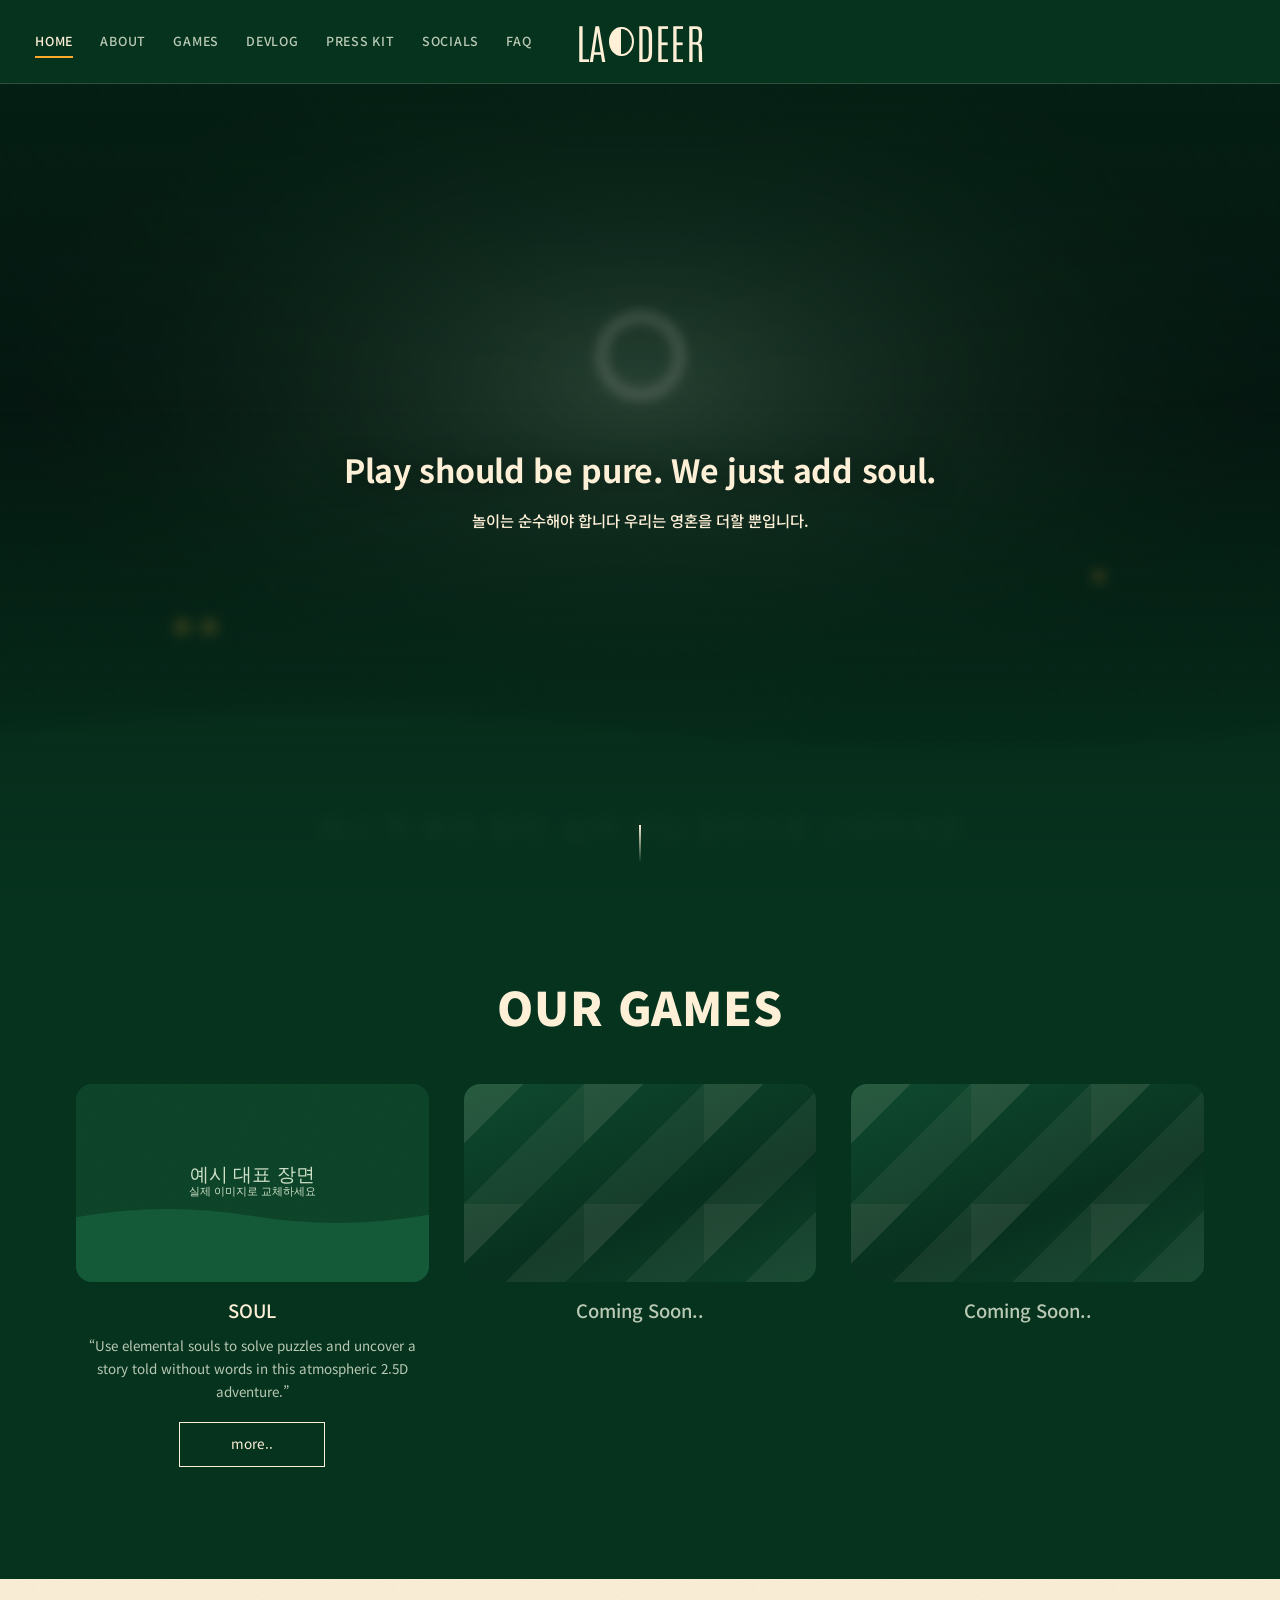
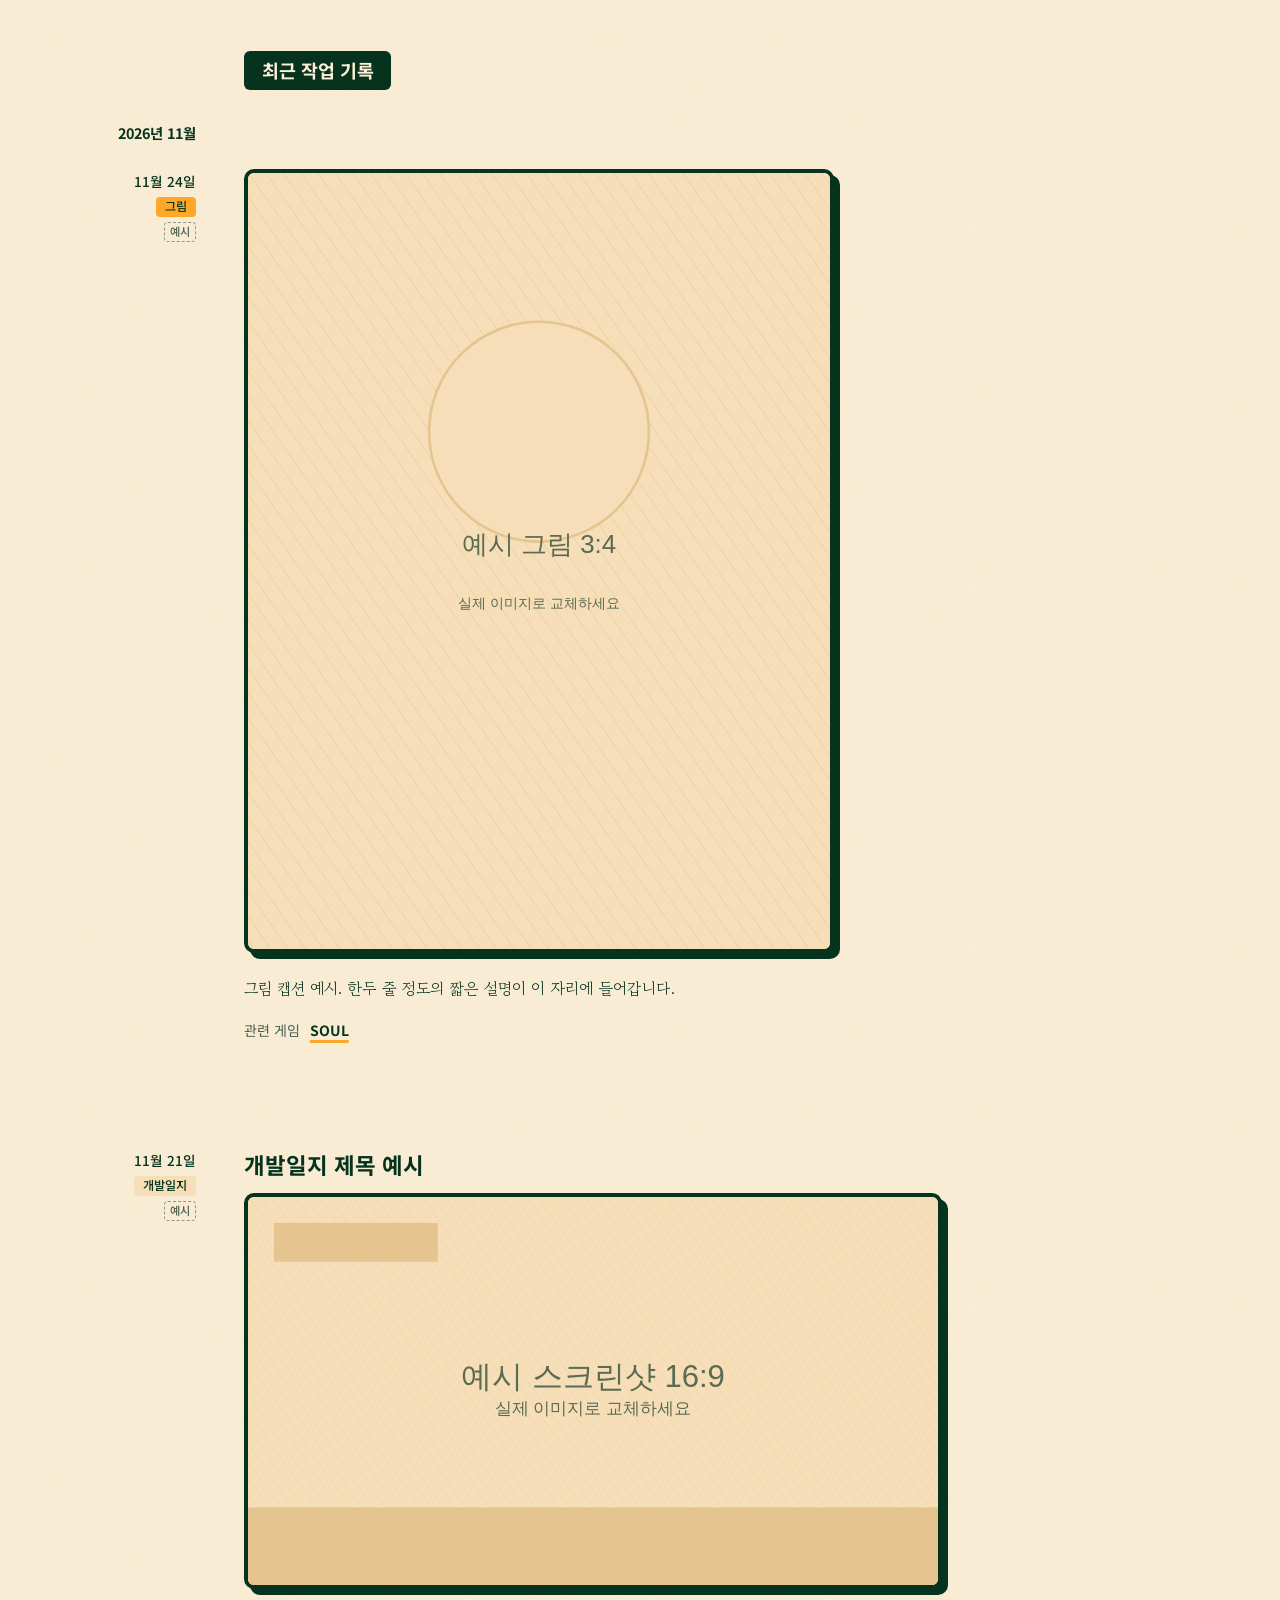
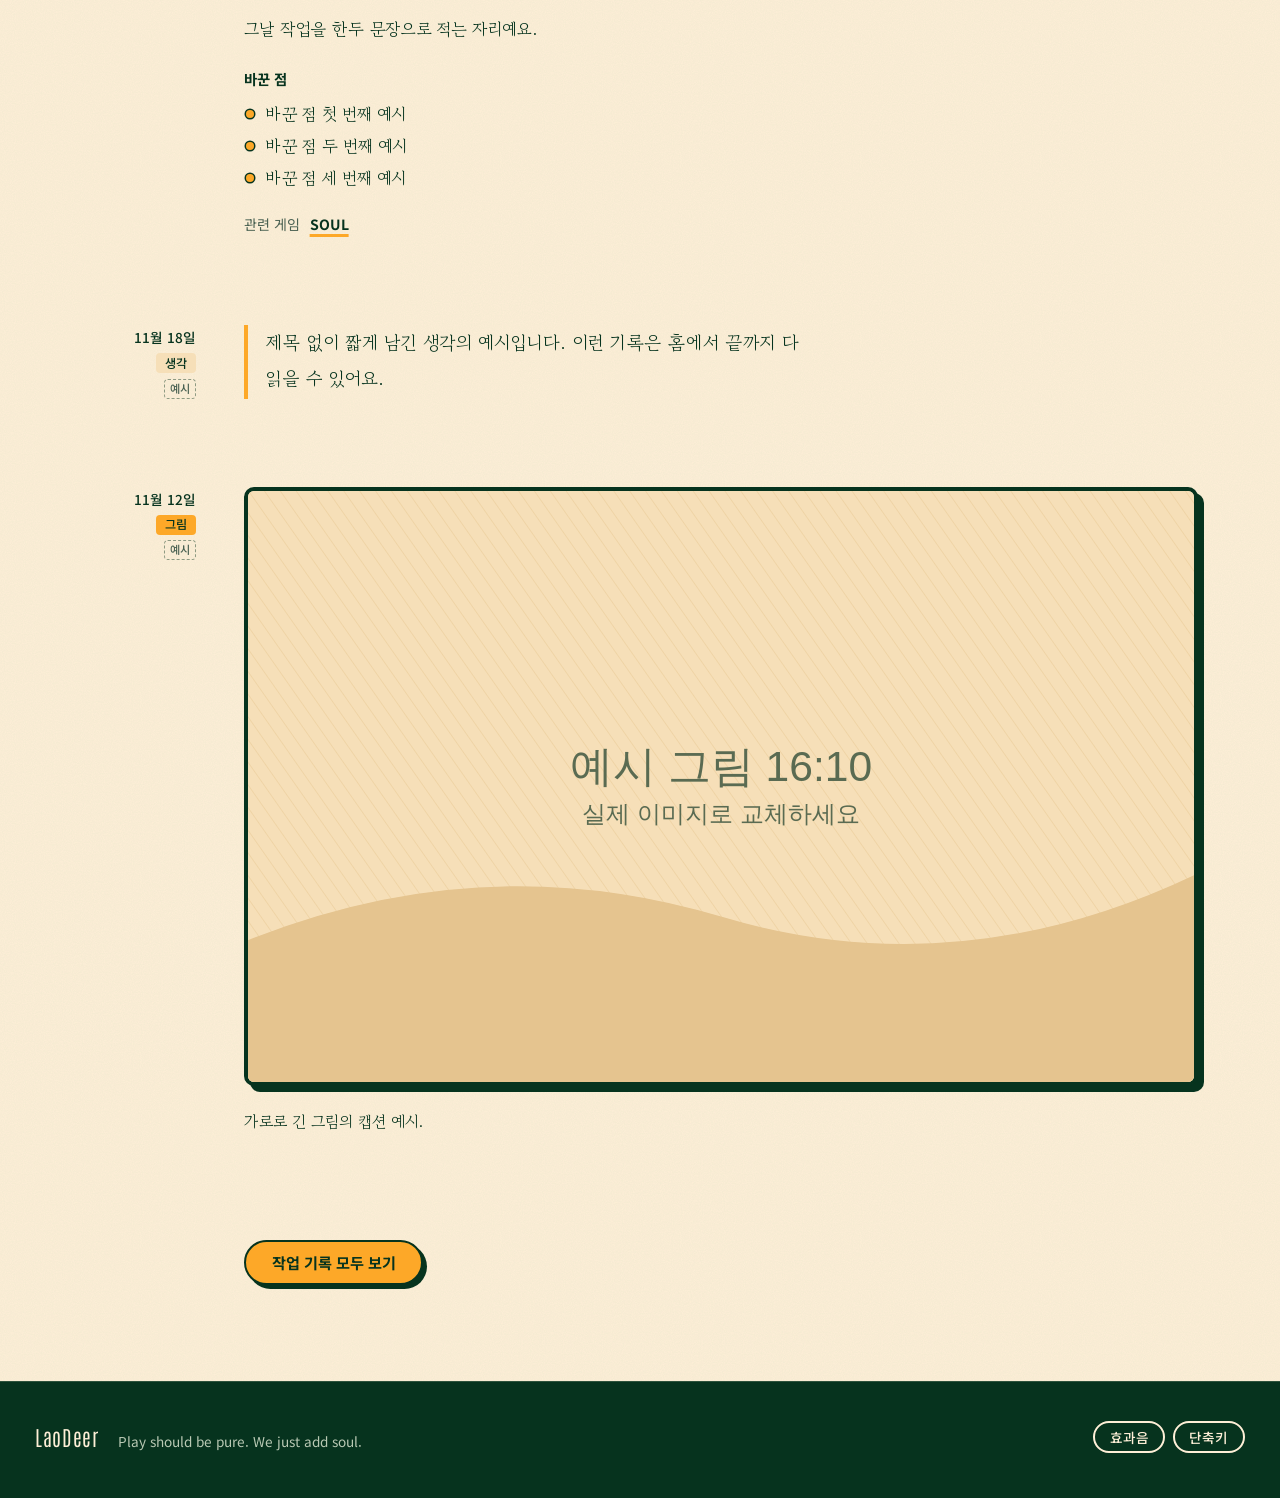
==== index.html @ e7ac34f8 "LaoDeer 사이트 첫 공개 원래 사이트 구조(HOME, ABOUT, GAMES, DEVLOG, PRESS KIT, SOCIALS, FAQ)와 관리 화면(admin.html)을 " ====
<!doctype html>
<html lang="ko">
<head>
  <meta charset="utf-8">
  <meta name="viewport" content="width=device-width, initial-scale=1">
  <title>LaoDeer</title>
  <meta name="description" content="인디게임 스튜디오 LaoDeer. Play should be pure. We just add soul.">
  <meta name="theme-color" content="#06331E">
  <link rel="preconnect" href="https://fonts.googleapis.com">
  <link rel="preconnect" href="https://fonts.gstatic.com" crossorigin>
  <link href="https://fonts.googleapis.com/css2?family=Antonio:wght@200;300&family=Gowun+Batang:wght@400;700&family=Noto+Sans+KR:wght@400;500;700;900&display=swap" rel="stylesheet">
  <link rel="icon" href="assets/favicon.svg" type="image/svg+xml">
  <link rel="stylesheet" href="assets/css/style.css">
</head>
<body data-page="home">
  <a class="skip" href="#main">본문으로 건너뛰기</a>
  <div id="header"></div>
  <main id="main"></main>
  <div id="footer"></div>

  <script src="data/studio.js"></script>
  <script src="data/games.js"></script>
  <script src="data/records.js"></script>
  <script src="assets/js/site.js"></script>
  <script src="assets/js/fx.js"></script>
</body>
</html>
---- assets/css/style.css ----
/*
  LaoDeer
  원래 사이트(laodeer.qshop.ai)의 뼈대: 왼쪽 메뉴, 가운데 로고, 화면 가득한 흐린 게임 장면과 슬로건,
  그 아래 OUR GAMES 세 칸. 어두운 바탕은 팀 색의 초록, 읽는 글은 크림 종이 위에.

  팀 색 세 가지만 씁니다.
    --green  #06331E  어두운 바탕(머리, 첫 화면, 게임), 글씨, 액자
    --amber  #FDA828  유일한 포인트색. 크림 위에서는 글자색으로 쓰지 않음
    --cream  #FEEFD7  종이, 어두운 바탕 위의 글씨
*/
:root {
  --green: #06331E;
  --green-deep: #032015;  /* 초록을 더 어둡게: 첫 화면 아래쪽 그늘 */
  --amber: #FDA828;
  --cream: #FEEFD7;

  --cream-deep: #F6DFB8;
  --ink: var(--green);
  --ink-soft: #4A6152;
  --ink-faint: #8E9A82;
  --line: rgba(6, 51, 30, .16);
  --on-green: var(--cream);
  --on-green-soft: #B9C9B4;
  --on-green-line: rgba(254, 239, 215, .16);

  --display: "Noto Sans KR", "Apple SD Gothic Neo", "Malgun Gothic", sans-serif;
  --serif: "Gowun Batang", "Nanum Myeongjo", serif;
  --logo: "Antonio", "Arial Narrow", sans-serif;

  --margin: 7.5rem;
  --gap: 3rem;
  --text: 35rem;
  --plate: 60rem;
  --wrap: calc(var(--margin) + var(--gap) + var(--plate));
  --side: max(2rem, calc((100% - var(--wrap)) / 2));
  --frame: 4px;
  --radius: 10px;
  --head-h: 5.25rem;
}

*, *::before, *::after { box-sizing: border-box; }
html { -webkit-text-size-adjust: 100%; scroll-padding-top: 1rem; }

body {
  margin: 0;
  background-color: var(--cream);
  background-image: url("data:image/svg+xml,%3Csvg xmlns='http://www.w3.org/2000/svg' width='180' height='180'%3E%3Cfilter id='n'%3E%3CfeTurbulence type='fractalNoise' baseFrequency='.9' numOctaves='2' stitchTiles='stitch'/%3E%3CfeColorMatrix values='0 0 0 0 0.02 0 0 0 0 0.2 0 0 0 0 0.12 0 0 0 .05 0'/%3E%3C/filter%3E%3Crect width='100%25' height='100%25' filter='url(%23n)'/%3E%3C/svg%3E");
  color: var(--ink);
  font-family: var(--serif);
  font-size: 1.0625rem;
  line-height: 1.9;
  word-break: keep-all;
  overflow-wrap: break-word;
  -webkit-font-smoothing: antialiased;
}

img { display: block; }
a { color: inherit; text-decoration-color: var(--amber); text-decoration-thickness: 3px; text-underline-offset: .3em; }
a:hover { text-decoration-color: currentColor; }
:focus-visible { outline: 3px solid var(--amber); outline-offset: 3px; border-radius: 3px; }
button { font: inherit; color: inherit; background: none; border: 0; padding: 0; cursor: pointer; }
p { margin: 0 0 .9em; }
p:last-child { margin-bottom: 0; }
.sr { position: absolute; width: 1px; height: 1px; overflow: hidden; clip: rect(0 0 0 0); white-space: nowrap; }

.skip { position: absolute; left: 1rem; top: -3rem; z-index: 80; background: var(--amber); color: var(--green); padding: .4rem .8rem; font-family: var(--display); }
.skip:focus { top: 1rem; }

.dark { background: var(--green); color: var(--on-green); }

/* ---------- 머리: 왼쪽 메뉴, 가운데 로고 ---------- */

header.site {
  position: relative;
  z-index: 40;
  display: grid;
  grid-template-columns: 1fr auto 1fr;
  align-items: center;
  height: var(--head-h);
  padding: 0 2.2rem;
  background: var(--green);
  color: var(--on-green);
  border-bottom: 1px solid var(--on-green-line);
}
.site-nav { display: flex; gap: 1.7rem; font-family: var(--display); font-size: .78rem; font-weight: 500; letter-spacing: .06em; }
.site-nav a { color: var(--on-green-soft); text-decoration: none; padding: .3rem 0; }
.site-nav a:hover { color: var(--cream); }
.site-nav a[aria-current="page"] { color: var(--cream); box-shadow: inset 0 -2px 0 var(--amber); }

.mark {
  grid-column: 2;
  display: inline-flex;
  align-items: center;
  font-family: var(--logo);
  font-weight: 200;
  font-size: 2.6rem;
  line-height: 1;
  letter-spacing: .01em;
  color: var(--cream);
  text-decoration: none;
}
.mark:hover { color: var(--cream); }
.mark span { display: inline-block; }
.mark .moon {
  width: .6em;
  height: .72em;
  margin: 0 .05em;
  border: .07em solid currentColor;
  border-radius: 50%;
  background: linear-gradient(90deg, currentColor 50%, transparent 50%);
}
.mark-img { height: 3rem; width: auto; }
.menu-btn { display: none; }

/* ---------- 첫 화면 ---------- */

.hero {
  position: relative;
  display: grid;
  place-items: center;
  min-height: max(32rem, calc(100svh - var(--head-h)));
  overflow: hidden;
  background: var(--green);
  color: var(--cream);
  text-align: center;
  isolation: isolate;
}
.hero-bg { position: absolute; inset: -4%; z-index: -2; }
.hero-bg img {
  width: 100%;
  height: 100%;
  object-fit: cover;
  filter: blur(6px) brightness(.6) saturate(.85);
  transform: translate3d(var(--px, 0), var(--py, 0), 0) scale(1.04);
  will-change: transform;
}
.hero::after {
  content: "";
  position: absolute;
  inset: 0;
  z-index: -1;
  background: linear-gradient(180deg, rgba(6, 51, 30, .25) 0%, rgba(6, 51, 30, 0) 40%, var(--green) 100%);
}
.hero-text { padding: 0 1.5rem; max-width: 60rem; }
.slogan-en {
  margin: 0 0 1rem;
  font-family: var(--display);
  font-weight: 700;
  font-size: clamp(1.45rem, 2.5vw, 2.25rem);
  line-height: 1.3;
  letter-spacing: -.01em;
  text-shadow: 0 2px 24px rgba(3, 32, 21, .6);
}
.slogan-ko { margin: 0; font-family: var(--display); font-weight: 500; font-size: clamp(.92rem, 1.2vw, 1.05rem); color: var(--cream); opacity: .9; }
.hero-cue {
  position: absolute;
  bottom: 1.8rem;
  left: 50%;
  width: 2.4rem;
  height: 3.4rem;
  margin-left: -1.2rem;
  display: grid;
  place-items: center;
}
.hero-cue span { display: block; width: 2px; height: 2.4rem; background: linear-gradient(var(--cream), transparent); transform-origin: top; }

@media (prefers-reduced-motion: no-preference) {
  .hero .slogan-en { animation: rise 1.1s cubic-bezier(.2, .8, .2, 1) .25s both; }
  .hero .slogan-ko { animation: rise 1.1s cubic-bezier(.2, .8, .2, 1) .55s both; }
  .hero-bg img { animation: focus-in 1.6s ease-out both; }
  .hero-cue span { animation: drip 2.2s ease-in-out 1.6s infinite; }
}
@keyframes rise { from { opacity: 0; transform: translateY(14px); } to { opacity: 1; transform: none; } }
@keyframes focus-in { from { filter: blur(18px) brightness(.35) saturate(.85); } to { filter: blur(6px) brightness(.6) saturate(.85); } }
@keyframes drip { 0% { transform: scaleY(0); opacity: 1; } 60% { transform: scaleY(1); opacity: 1; } 100% { transform: scaleY(1); opacity: 0; } }

/* ---------- OUR GAMES ---------- */

.ourgames { padding: 5rem var(--side) 7rem; }
.ourgames.full { min-height: calc(100svh - var(--head-h) - 7rem); padding-top: 4rem; }
.big-title {
  margin: 0 0 3.2rem;
  font-family: var(--display);
  font-weight: 900;
  font-size: clamp(2rem, 3.6vw, 2.9rem);
  line-height: 1.15;
  letter-spacing: .02em;
  text-align: center;
}
.cards {
  list-style: none;
  margin: 0 auto;
  padding: 0;
  max-width: 72rem;
  display: grid;
  grid-template-columns: repeat(3, minmax(0, 1fr));
  gap: 3.5rem 2.2rem;
}
.card { text-align: center; display: flex; flex-direction: column; align-items: center; }
.card-link { display: block; width: 100%; color: inherit; text-decoration: none; }
.card-art {
  display: block;
  position: relative;
  width: 100%;
  aspect-ratio: 16 / 9;
  border-radius: 16px;
  overflow: hidden;
  background: #0B4129;
  box-shadow: 0 0 0 0 var(--amber);
  transition: box-shadow .25s ease;
}
.card-art img { width: 100%; height: 100%; object-fit: cover; }
.card-link:hover .card-art, .card-link:focus-visible .card-art { box-shadow: 7px 7px 0 0 var(--amber); }
.card-link:focus-visible { outline: none; }
.card-title {
  display: block;
  margin-top: 1rem;
  font-family: var(--display);
  font-weight: 500;
  font-size: 1.15rem;
  line-height: 1.4;
}
.card-intro { margin: .6rem 0 0; max-width: 24rem; font-family: var(--display); font-size: .84rem; line-height: 1.7; color: var(--on-green-soft); }
.card-status { margin: .5rem 0 0; font-family: var(--display); font-size: .8rem; color: var(--amber); }
.more-btn {
  display: inline-block;
  margin-top: 1.2rem;
  padding: .55rem 3.2rem;
  border: 1px solid var(--cream);
  font-family: var(--display);
  font-size: .85rem;
  color: var(--cream);
  text-decoration: none;
  transition: background .2s, color .2s;
}
.more-btn:hover { background: var(--cream); color: var(--green); }
.card .ex { margin: .8rem 0 0; color: var(--on-green-soft); border-color: var(--on-green-soft); }

.soon-art {
  background:
    linear-gradient(135deg, rgba(254, 239, 215, .1) 0 25%, transparent 25% 50%, rgba(254, 239, 215, .06) 50% 75%, transparent 75%) 0 0 / 120px 120px,
    linear-gradient(160deg, #0F4A2F, #08311F 60%, #0D4129);
}
.soon-shine {
  position: absolute;
  inset: 0;
  background: linear-gradient(110deg, transparent 35%, rgba(254, 239, 215, .14) 50%, transparent 65%);
  transform: translateX(-100%);
}
@media (prefers-reduced-motion: no-preference) {
  .soon-shine { animation: shine 4.5s ease-in-out infinite; }
  .card.soon:nth-child(3n) .soon-shine { animation-delay: 1.4s; }
}
@keyframes shine { 0%, 55% { transform: translateX(-100%); } 100% { transform: translateX(100%); } }
.card.soon .card-title { color: var(--on-green-soft); }

/* ---------- 페이지 머리 띠 ---------- */

.phead { padding: 4.2rem var(--side) 3.6rem; text-align: center; }
.phead .big-title { margin-bottom: .6rem; }
.phead-ko { margin: 0; font-family: var(--display); font-size: .95rem; color: var(--on-green-soft); text-align: center; }

/* ---------- 본문 틀 (크림) ---------- */

.page { padding: 0 var(--side) 6rem; }
.recent { padding-top: 4.5rem; }
.recent-more { margin-left: calc(var(--margin) + var(--gap)); }
.btn {
  display: inline-block;
  padding: .7rem 1.6rem .65rem;
  border: 2px solid var(--green);
  border-radius: 999px;
  background: var(--amber);
  color: var(--green);
  box-shadow: 4px 4px 0 var(--green);
  font-family: var(--display);
  font-weight: 700;
  font-size: .95rem;
  line-height: 1.3;
  text-decoration: none;
  transition: transform .15s, box-shadow .15s;
}
.btn:hover { transform: translate(-2px, -2px); box-shadow: 6px 6px 0 var(--green); }
.btn:active { transform: translate(2px, 2px); box-shadow: 1px 1px 0 var(--green); }

.band {
  display: inline-block;
  margin: 0 0 1.8rem calc(var(--margin) + var(--gap));
  padding: .45rem 1.1rem .4rem;
  border-radius: 6px;
  background: var(--green);
  color: var(--cream);
  font-family: var(--display);
  font-size: 1.15rem;
  font-weight: 700;
  line-height: 1.4;
}

.filters {
  display: flex;
  gap: .5rem;
  flex-wrap: wrap;
  margin: 3rem 0 3.4rem calc(var(--margin) + var(--gap));
  font-family: var(--display);
  font-size: .92rem;
  font-weight: 500;
}
.filters button { padding: .35rem 1rem .3rem; border: 2px solid var(--green); border-radius: 999px; line-height: 1.5; }
.filters button:hover { background: var(--cream-deep); }
.filters button[aria-pressed="true"] { background: var(--amber); }

.month {
  width: var(--margin);
  margin: 0 0 1.4rem;
  text-align: right;
  font-family: var(--display);
  font-size: .9rem;
  font-weight: 700;
}
.month:not(:first-child) { margin-top: 2rem; }

/* ---------- 기록 한 개 ---------- */

.entry {
  display: grid;
  grid-template-columns: var(--margin) minmax(0, 1fr);
  column-gap: var(--gap);
  margin-bottom: 5.5rem;
}
.entry > .body { grid-column: 2; grid-row: 1; max-width: var(--text); }
.entry > .meta { grid-column: 1; grid-row: 1; position: sticky; top: 1.2rem; align-self: start; }
.entry.drawing > .body { max-width: var(--plate); }
.entry.drawing { margin-bottom: 6.5rem; }

.meta {
  display: flex;
  flex-direction: column;
  align-items: flex-end;
  gap: .35rem;
  padding-top: .2rem;
  font-family: var(--display);
  font-size: .85rem;
  font-weight: 500;
  line-height: 1.4;
  text-align: right;
}
.meta time { font-variant-numeric: tabular-nums; }
.meta .kind { padding: .1rem .55rem; border-radius: 4px; background: var(--cream-deep); font-size: .76rem; color: var(--green); }
.entry.drawing .meta .kind { background: var(--amber); }

.ex {
  display: inline-block;
  margin-left: .5em;
  padding: 0 .45em;
  border: 1.5px dashed var(--ink-faint);
  border-radius: 4px;
  font-family: var(--display);
  font-size: .7rem;
  font-weight: 500;
  line-height: 1.6;
  color: var(--ink-soft);
  vertical-align: middle;
  letter-spacing: 0;
}
.meta .ex { margin: 0; }

.plate img, .shot img {
  border: var(--frame) solid var(--green);
  border-radius: var(--radius);
  background: var(--cream-deep);
  box-shadow: 6px 6px 0 var(--green);
}
.plate { margin: 0; }
.plate img { max-width: calc(100% - 6px); max-height: 88vh; width: auto; height: auto; }
.plate figcaption { max-width: var(--text); margin-top: 1.3rem; font-size: 1rem; line-height: 1.8; }

.entry h3 { margin: 0 0 .8rem; font-family: var(--display); font-size: 1.4rem; font-weight: 700; line-height: 1.45; }
.shot { margin: 0 0 1.5rem; }
.shot img { width: calc(100% - 6px); height: auto; }
.entry.devlog > .body { max-width: 44rem; }
.entry.devlog .body > p, .entry.devlog .body > ul, .entry.devlog .body > .list-head { max-width: var(--text); }

.list-head { margin: 1.2rem 0 .35rem; font-family: var(--display); font-weight: 700; font-size: .9rem; }
.changes { list-style: none; margin: 0 0 .9em; padding: 0; }
.changes li { position: relative; padding-left: 1.3rem; }
.changes li::before {
  content: "";
  position: absolute;
  left: .1rem;
  top: .72em;
  width: .5rem;
  height: .5rem;
  border-radius: 50%;
  background: var(--amber);
  box-shadow: 0 0 0 1.5px var(--green);
}

.entry.thought .lede { margin-bottom: .7rem; }
.entry.thought.short .body { font-size: 1.15rem; line-height: 1.95; padding-left: 1.1rem; border-left: 4px solid var(--amber); }
.read {
  font-family: var(--display);
  font-weight: 700;
  font-size: .9rem;
  text-decoration: underline;
  text-decoration-color: var(--amber);
  text-decoration-thickness: 3px;
  text-underline-offset: .3em;
}
.more { margin: .2rem 0 1rem; }

.rel { margin-top: 1rem; font-family: var(--display); font-size: .88rem; color: var(--ink-soft); }
.rel a { margin-left: .4em; color: var(--green); font-weight: 700; }

.empty { margin-left: calc(var(--margin) + var(--gap)); color: var(--ink-soft); }
.dark .empty { margin-left: 0; text-align: center; color: var(--on-green-soft); }

/* ---------- 게임 상세 ---------- */

.stage { padding: 2.6rem var(--side) 4.5rem; background: var(--green); color: var(--on-green); }
.back { margin: 0 0 1.4rem; font-family: var(--display); font-size: .9rem; }
.back a { color: var(--on-green-soft); text-decoration: none; }
.back a::before { content: "‹ "; }
.back a:hover { color: var(--cream); }
.key { margin: 0; }
.key img { width: 100%; height: auto; border-radius: 16px; box-shadow: 8px 8px 0 var(--amber); }
.game-text { max-width: calc(var(--margin) + var(--gap) + var(--text) + 4rem); padding-left: calc(var(--margin) + var(--gap)); margin-top: 2.8rem; }
.game-text h1 { margin: 0 0 .9rem; font-family: var(--display); font-weight: 900; font-size: 3rem; line-height: 1.15; color: var(--cream); }
.game-text .ex { font-size: .75rem; color: var(--on-green-soft); border-color: var(--on-green-soft); }
.intro { font-size: 1.12rem; line-height: 1.85; max-width: var(--text); }
.facts { display: flex; gap: 1.2rem 2.8rem; flex-wrap: wrap; margin: 2rem 0 0; }
.facts dt { font-family: var(--display); font-size: .8rem; font-weight: 700; color: var(--amber); }
.facts dd { margin: 0; font-family: var(--display); }
.stores { display: flex; gap: .8rem; flex-wrap: wrap; margin-top: 2.2rem; }
.store {
  display: inline-block;
  padding: .6rem 1.4rem .55rem;
  border: 2px solid var(--amber);
  border-radius: 999px;
  background: var(--amber);
  color: var(--green);
  font-family: var(--display);
  font-weight: 700;
  font-size: .95rem;
  line-height: 1.4;
  text-decoration: none;
}
.store:hover { background: var(--cream); border-color: var(--cream); }
.store.ghost { background: transparent; color: var(--cream); border-color: var(--cream); }
.store.ghost:hover { background: var(--cream); color: var(--green); }
.game-records { padding-top: 4rem; }
.game-records .filters { margin-top: 0; }

/* ---------- ABOUT ---------- */

.statement { padding: 6.5rem var(--side) 5rem; border-bottom: 1px solid var(--on-green-line); }
.statement blockquote { margin: 0 auto; max-width: 46rem; text-align: center; }
.statement p {
  margin: 0;
  font-family: var(--display);
  font-weight: 700;
  font-size: clamp(1.35rem, 2.6vw, 2rem);
  line-height: 1.55;
}
.statement footer { margin-top: 1.4rem; font-family: var(--display); font-size: .95rem; color: var(--on-green-soft); }
.statement footer::before { content: "- "; }
.team-sec { padding: 4.5rem var(--side) 6rem; }
.team {
  list-style: none;
  margin: 0 auto;
  padding: 0;
  max-width: 60rem;
  display: flex;
  flex-wrap: wrap;
  justify-content: center;
  gap: 3rem 4rem;
}
.member { display: flex; flex-direction: column; align-items: center; text-align: center; width: 13rem; font-family: var(--display); }
.member-photo {
  display: grid;
  place-items: center;
  width: 11rem;
  height: 11rem;
  border-radius: 50%;
  overflow: hidden;
  background: #0B4129;
  border: 3px solid var(--cream);
  box-shadow: 6px 6px 0 var(--amber);
  margin-bottom: 1.3rem;
}
.member-photo img { width: 100%; height: 100%; object-fit: cover; }
.initials { font-family: var(--logo); font-weight: 300; font-size: 3.4rem; color: var(--on-green-soft); }
.member-name { font-weight: 700; font-size: 1.1rem; }
.member-role { margin-top: .3rem; font-size: .85rem; color: var(--on-green-soft); line-height: 1.5; }
.member-handle { margin-top: .4rem; font-size: .85rem; color: var(--amber); }

.about { padding-top: 4.5rem; }
.about-intro, .essay, .pad-hint, .pad { margin-left: calc(var(--margin) + var(--gap)); }
.about-intro { max-width: var(--text); font-size: 1.2rem; line-height: 1.85; }
.ex-line { margin-top: .6rem; }
.ex-line .ex { margin: 0; }
.about-essay, .about-pad { margin-top: 5rem; }
.essay { max-width: var(--text); }
.essay h3 { margin: 0 0 .3rem; font-family: var(--display); font-weight: 700; font-size: 1.7rem; line-height: 1.35; }
.essay-date { font-family: var(--display); font-size: .88rem; color: var(--ink-soft); margin-bottom: 1.4rem; }
.essay-date .ex { margin-left: .8em; }

.pad-hint { max-width: var(--text); color: var(--ink-soft); margin-bottom: 1.2rem; }
.pad { max-width: 52rem; border: var(--frame) solid var(--green); border-radius: var(--radius); box-shadow: 8px 8px 0 var(--green); overflow: hidden; background: var(--cream); }
.pad-tools { display: flex; flex-wrap: wrap; justify-content: space-between; gap: .6rem 1.4rem; padding: .7rem .9rem; background: var(--green); }
.pad-group { display: flex; align-items: center; gap: .45rem; flex-wrap: wrap; }
.pad canvas { display: block; width: 100%; aspect-ratio: 16 / 9; touch-action: none; cursor: crosshair; }
.swatch, .dot { display: inline-grid; place-items: center; width: 2.1rem; height: 2.1rem; border-radius: 50%; border: 2px solid transparent; }
.swatch i, .dot i { display: block; border-radius: 50%; }
.swatch i { width: 1.25rem; height: 1.25rem; box-shadow: 0 0 0 2px var(--cream); }
.dot i { background: var(--cream); }
.swatch[aria-pressed="true"], .dot[aria-pressed="true"] { border-color: var(--amber); }

/* ---------- PRESS KIT ---------- */

.press-head { padding: 4rem var(--side) 4rem; text-align: center; }
.press-head .big-title { margin-bottom: .4rem; }
.press-key { margin: 2.6rem auto 0; max-width: 64rem; }
.press-key .zoom { width: 100%; }
.press-key img { width: 100%; height: auto; border-radius: 16px; }
.press-cols {
  display: grid;
  grid-template-columns: minmax(0, 1.4fr) minmax(16rem, 1fr);
  gap: 3rem 4rem;
  padding-top: 4rem;
  max-width: calc(64rem + 2 * var(--side));
  margin: 0 auto;
}
.press-desc h2, .factsheet h2 { margin: 0 0 1rem; font-family: var(--display); font-weight: 900; font-size: 1.4rem; letter-spacing: .02em; }
.press-desc h3 { margin: 2.4rem 0 1rem; font-family: var(--display); font-weight: 700; font-size: 1.05rem; }
.press-shots { list-style: none; margin: 0; padding: 0; display: grid; grid-template-columns: repeat(3, 1fr); gap: .8rem; }
.press-shots .zoom { width: 100%; }
.press-shots img { width: 100%; aspect-ratio: 1; object-fit: cover; border-radius: 8px; border: 2px solid var(--green); }
.factsheet { padding: 1.6rem 1.8rem; border: var(--frame) solid var(--green); border-radius: var(--radius); box-shadow: 8px 8px 0 var(--green); align-self: start; background: #FFF6E4; }
.factsheet dl { margin: 0; }
.factsheet dl div { padding: .65rem 0; border-top: 1px solid var(--line); }
.factsheet dl div:first-child { border-top: 0; padding-top: 0; }
.factsheet dt { font-family: var(--display); font-weight: 700; font-size: .82rem; }
.factsheet dd { margin: 0; font-family: var(--display); color: var(--ink-soft); }
.press-studio { padding: 5rem var(--side) 5.5rem; text-align: center; }
.press-studio p { max-width: 40rem; margin: 0 auto 1rem; font-family: var(--display); font-size: 1.05rem; }
.press-studio .big-title { margin-bottom: 1.6rem; }
.press-contact { color: var(--amber); }

/* ---------- SOCIALS ---------- */

.socials { list-style: none; margin: 4rem auto 0; padding: 0; max-width: 44rem; display: grid; gap: 1.1rem; }
.social {
  display: flex;
  align-items: center;
  gap: 1rem;
  padding: 1.3rem 1.6rem;
  border: var(--frame) solid var(--green);
  border-radius: var(--radius);
  background: #FFF6E4;
  box-shadow: 6px 6px 0 var(--green);
  text-decoration: none;
  font-family: var(--display);
  transition: transform .15s, box-shadow .15s, background .15s;
}
.social:hover { transform: translate(-3px, -3px); box-shadow: 9px 9px 0 var(--green); background: var(--amber); }
.social-label { font-weight: 900; font-size: 1.25rem; }
.social-handle { margin-left: auto; color: var(--ink-soft); }
.social:hover .social-handle { color: var(--green); }
.social .ex { margin: 0; }

/* ---------- FAQ ---------- */

.faq { max-width: 46rem; margin: 4rem auto 0; display: grid; gap: .9rem; }
.qa { border: var(--frame) solid var(--green); border-radius: var(--radius); background: #FFF6E4; overflow: hidden; }
.qa summary {
  display: flex;
  align-items: center;
  gap: .8rem;
  padding: 1.1rem 1.4rem;
  font-family: var(--display);
  font-weight: 700;
  font-size: 1.05rem;
  cursor: pointer;
  list-style: none;
}
.qa summary::-webkit-details-marker { display: none; }
.qa summary span { flex: 1; }
.qa summary .ex { flex: none; }
.qa summary i { position: relative; width: 1.1rem; height: 1.1rem; flex: none; }
.qa summary i::before, .qa summary i::after { content: ""; position: absolute; left: 0; right: 0; top: 50%; height: 3px; margin-top: -1.5px; background: var(--green); border-radius: 2px; transition: transform .25s; }
.qa summary i::after { transform: rotate(90deg); }
.qa[open] summary i::after { transform: rotate(0deg); }
.qa[open] summary { background: var(--amber); }
.qa-a { padding: 1rem 1.4rem 1.3rem; border-top: 2px solid var(--green); }

/* ---------- 발 ---------- */

footer.site {
  display: flex;
  flex-wrap: wrap;
  align-items: center;
  justify-content: space-between;
  gap: 1rem 2rem;
  padding: 2.2rem 2.2rem 2.6rem;
  background: var(--green);
  color: var(--on-green-soft);
  border-top: 1px solid var(--on-green-line);
  font-family: var(--display);
  font-size: .85rem;
}
.foot-brand { display: flex; flex-wrap: wrap; align-items: baseline; gap: .4rem 1.2rem; }
.foot-mark { font-family: var(--logo); font-weight: 300; font-size: 1.3rem; color: var(--cream); letter-spacing: .03em; }
.foot-tools { display: flex; gap: .5rem; }
@media (hover: none) and (pointer: coarse) { #help-open { display: none; } }

/* ---------- 칩 ---------- */

.chip { padding: .28rem .9rem .24rem; border: 2px solid currentColor; border-radius: 999px; font-family: var(--display); font-weight: 500; font-size: .85rem; line-height: 1.5; }
.pad-tools .chip, footer.site .chip { color: var(--cream); }
.chip:hover { background: rgba(254, 239, 215, .12); }
.chip[aria-pressed="true"] { background: var(--amber); border-color: var(--amber); color: var(--green); }

/* ---------- 로고 글자 ---------- */

@keyframes hop {
  0%, 100% { transform: translateY(0); }
  35% { transform: translateY(-.22em) rotate(-6deg); }
  60% { transform: translateY(.03em); }
}
@media (prefers-reduced-motion: no-preference) {
  .mark:hover span, .mark:focus-visible span { animation: hop .5s ease calc(var(--i) * 45ms) both; }
  .mark:hover .moon, .mark:focus-visible .moon { animation: spin .7s ease calc(var(--i) * 45ms) both; }
  .secret .mark span { animation: hop .5s ease calc(var(--i) * 45ms) 6 both; }
}
@keyframes spin { to { transform: rotate(360deg); } }

/* ---------- 크게 보기, 기울이기 ---------- */

.zoom { display: block; max-width: 100%; cursor: zoom-in; text-align: left; }
.zoom img { transition: transform .2s ease, box-shadow .2s ease; }
.plate .zoom:hover img, .shot .zoom:hover img, .plate .zoom:focus-visible img, .shot .zoom:focus-visible img { transform: translate(-3px, -3px); box-shadow: 9px 9px 0 var(--amber); }
.zoom:focus-visible { outline: none; }
.zoom:focus-visible img { outline: 3px solid var(--amber); outline-offset: 3px; }

.tilt { display: block; position: relative; transition: transform .4s cubic-bezier(.2, .8, .2, 1); will-change: transform; }
.tilt.tilting { transition: transform .08s linear; }
.glare {
  position: absolute;
  inset: 0;
  border-radius: inherit;
  background: radial-gradient(circle at var(--gx, 50%) var(--gy, 50%), rgba(255, 249, 235, .4), rgba(255, 249, 235, 0) 55%);
  opacity: 0;
  transition: opacity .3s;
  pointer-events: none;
}
.tilting .glare { opacity: 1; }
.key .tilt { border-radius: 16px; }

/* ---------- 고른 기록 (J/K) ---------- */

.entry:focus { outline: none; }
.entry:focus .meta time { background: var(--amber); border-radius: 4px; padding: 0 .35rem; }
.entry:focus .meta time::before { content: ""; display: inline-block; margin-right: .35rem; border-left: 7px solid var(--green); border-top: 5px solid transparent; border-bottom: 5px solid transparent; }

::view-transition-old(root), ::view-transition-new(root) { animation-duration: .22s; }

/* ---------- 그림 크게 보기 ---------- */

html.viewing, html.menu-open { overflow: hidden; }
.viewer { width: 100vw; height: 100dvh; max-width: none; max-height: none; margin: 0; padding: 0; border: 0; background: var(--green); color: var(--cream); display: grid; grid-template-rows: 1fr auto; }
.viewer:not([open]) { display: none; }
.viewer::backdrop { background: transparent; }
.v-stage { display: grid; place-items: center; overflow: hidden; touch-action: none; cursor: zoom-in; min-height: 0; }
.v-stage.zoomed { cursor: grab; }
.v-stage.zoomed:active { cursor: grabbing; }
.v-stage img { max-width: 92vw; max-height: calc(100dvh - 8rem); transform-origin: center; transition: transform .12s ease-out; user-select: none; -webkit-user-drag: none; border-radius: 6px; }
.v-bar { display: grid; grid-template-columns: 1fr auto auto; align-items: center; gap: 1rem 1.6rem; padding: 1rem max(1rem, calc((100% - var(--wrap)) / 2)) 1.3rem; }
.v-cap { margin: 0; font-size: .98rem; }
.v-count { margin: 0; font-family: var(--display); color: var(--on-green-soft); font-variant-numeric: tabular-nums; }
.v-btns { display: flex; gap: .4rem; }
.v-btns button { min-width: 2.6rem; padding: .3rem .8rem .25rem; border: 2px solid var(--cream); border-radius: 999px; font-family: var(--display); font-weight: 500; color: var(--cream); }
.v-btns button:hover { background: rgba(254, 239, 215, .12); }
.v-btns .v-close { background: var(--amber); border-color: var(--amber); color: var(--green); }

/* ---------- 단축키 도움말 ---------- */

.help { width: min(26rem, calc(100vw - 2rem)); padding: 1.6rem 1.8rem; border: var(--frame) solid var(--green); border-radius: var(--radius); background: var(--cream); color: var(--green); box-shadow: 8px 8px 0 var(--amber); }
.help::backdrop { background: rgba(6, 51, 30, .55); }
.help h2 { margin: 0 0 1rem; font-family: var(--display); font-weight: 900; font-size: 1.4rem; }
.help dl { margin: 0 0 1.3rem; }
.help dl div { display: grid; grid-template-columns: 7rem 1fr; gap: 1rem; padding: .3rem 0; }
.help dd { margin: 0; }
kbd { display: inline-block; min-width: 1.7em; padding: 0 .4em; border: 2px solid var(--green); border-bottom-width: 4px; border-radius: 6px; font-family: var(--display); font-weight: 700; font-size: .8rem; text-align: center; line-height: 1.7; }
.help .chip { color: var(--green); }

/* ---------- 알림, 숨은 커맨드 ---------- */

.toast { position: fixed; left: 50%; bottom: 1.4rem; z-index: 60; padding: .55rem 1.2rem .5rem; border-radius: 999px; background: var(--green); color: var(--cream); box-shadow: 0 0 0 3px var(--amber); font-family: var(--display); font-weight: 500; transform: translate(-50%, 160%); opacity: 0; transition: transform .3s cubic-bezier(.2, .9, .3, 1.3), opacity .2s; pointer-events: none; }
.toast.on { transform: translate(-50%, 0); opacity: 1; }
.leaves { position: fixed; inset: 0; width: 100vw; height: 100vh; z-index: 55; pointer-events: none; }

/* ---------- 중간 화면 ---------- */

@media (max-width: 1000px) {
  .cards { grid-template-columns: repeat(2, minmax(0, 1fr)); }
  .site-nav { gap: 1.1rem; font-size: .72rem; }
  .press-cols { grid-template-columns: 1fr; }
}

/* ---------- 좁은 화면: 가운데 로고 + 메뉴 버튼 ---------- */

@media (max-width: 860px) {
  :root { --head-h: 4.4rem; }
  header.site { grid-template-columns: 3rem 1fr 3rem; padding: 0 1rem; }
  .mark { grid-column: 2; justify-self: center; font-size: 2.1rem; }
  .menu-btn {
    grid-column: 3;
    grid-row: 1;
    justify-self: end;
    position: relative;
    z-index: 2;
    display: grid;
    align-content: center;
    gap: 7px;
    width: 2.75rem;
    height: 2.75rem;
  }
  .menu-btn span { display: block; height: 1.5px; background: var(--cream); transition: transform .3s, opacity .2s; }
  .menu-open .menu-btn span:nth-child(1) { transform: translateY(8.5px) rotate(45deg); }
  .menu-open .menu-btn span:nth-child(2) { opacity: 0; }
  .menu-open .menu-btn span:nth-child(3) { transform: translateY(-8.5px) rotate(-45deg); }
  .site-nav {
    position: fixed;
    inset: 0;
    z-index: 1;
    flex-direction: column;
    justify-content: center;
    align-items: center;
    gap: 1.3rem;
    background: var(--green);
    font-size: 1.6rem;
    font-weight: 700;
    letter-spacing: .04em;
    opacity: 0;
    visibility: hidden;
    transition: opacity .25s, visibility 0s .25s;
  }
  .menu-open .site-nav { opacity: 1; visibility: visible; transition: opacity .25s; }
  .site-nav a { opacity: 0; transform: translateY(10px); transition: opacity .3s, transform .3s; }
  .menu-open .site-nav a { opacity: 1; transform: none; }
  .menu-open .site-nav a:nth-child(2) { transition-delay: .03s; }
  .menu-open .site-nav a:nth-child(3) { transition-delay: .06s; }
  .menu-open .site-nav a:nth-child(4) { transition-delay: .09s; }
  .menu-open .site-nav a:nth-child(5) { transition-delay: .12s; }
  .menu-open .site-nav a:nth-child(6) { transition-delay: .15s; }
  .menu-open .site-nav a:nth-child(7) { transition-delay: .18s; }
  .menu-open .mark { position: relative; z-index: 2; }
}

@media (max-width: 760px) {
  :root { --side: 1rem; --frame: 3px; --radius: 8px; }
  body { font-size: 1rem; }
  .hero { min-height: calc(88svh - var(--head-h)); }
  .ourgames { padding: 3.5rem 1.5rem 4.5rem; }
  .cards { grid-template-columns: 1fr; gap: 3rem; }
  .big-title { margin-bottom: 2.2rem; }
  .phead { padding: 3rem 1rem 2.6rem; }

  .filters, .empty, .band, .recent-more, .about-intro, .essay, .pad-hint, .pad { margin-left: 0; }
  .filters { margin-top: 2rem; margin-bottom: 2.2rem; }
  .recent { padding-top: 3rem; }

  .month { width: auto; text-align: left; margin-bottom: 1rem; }
  .month:not(:first-child) { margin-top: 1rem; }
  .entry { display: flex; flex-direction: column; margin-bottom: 3.6rem; }
  .entry.drawing { margin-bottom: 4rem; }
  .entry > .meta { position: static; }
  .meta { flex-direction: row; align-items: center; gap: .6rem; padding-top: 0; text-align: left; }
  .entry:not(.drawing) > .meta { order: -1; margin-bottom: .6rem; }
  .entry.drawing > .meta { margin-top: .6rem; }
  .plate img { max-height: none; width: calc(100% - 6px); }
  .plate figcaption { margin-top: 1rem; }

  .stage { padding-top: 1.5rem; padding-bottom: 3rem; }
  .key img { box-shadow: 5px 5px 0 var(--amber); width: calc(100% - 5px); }
  .game-text { padding-left: 0; margin-top: 2rem; }
  .game-text h1 { font-size: 2.2rem; }
  .facts { gap: 1rem 2rem; }
  .game-records { padding-top: 3rem; }

  .statement { padding: 4rem 1.2rem 3.5rem; }
  .team-sec { padding: 3.5rem 1rem 4rem; }
  .member-photo { width: 9rem; height: 9rem; }
  .about { padding-top: 3rem; }
  .about-intro { font-size: 1.08rem; }
  .about-essay, .about-pad { margin-top: 4rem; }
  .pad { box-shadow: 5px 5px 0 var(--green); }
  .pad canvas { aspect-ratio: 4 / 3; }

  .press-head { padding: 3rem 1rem; }
  .press-cols { padding-top: 3rem; }
  .press-shots { grid-template-columns: repeat(2, 1fr); }
  .social { padding: 1.1rem 1.2rem; flex-wrap: wrap; }
  .social-handle { margin-left: 0; width: 100%; }
  .socials, .faq { margin-top: 2.6rem; }

  .v-bar { grid-template-columns: 1fr auto; }
  .v-btns { grid-column: 1 / -1; justify-content: flex-end; }
  footer.site { padding: 1.8rem 1rem 2.2rem; }
}

@media (prefers-reduced-motion: reduce) {
  *, *::before, *::after { transition: none !important; animation: none !important; }
}
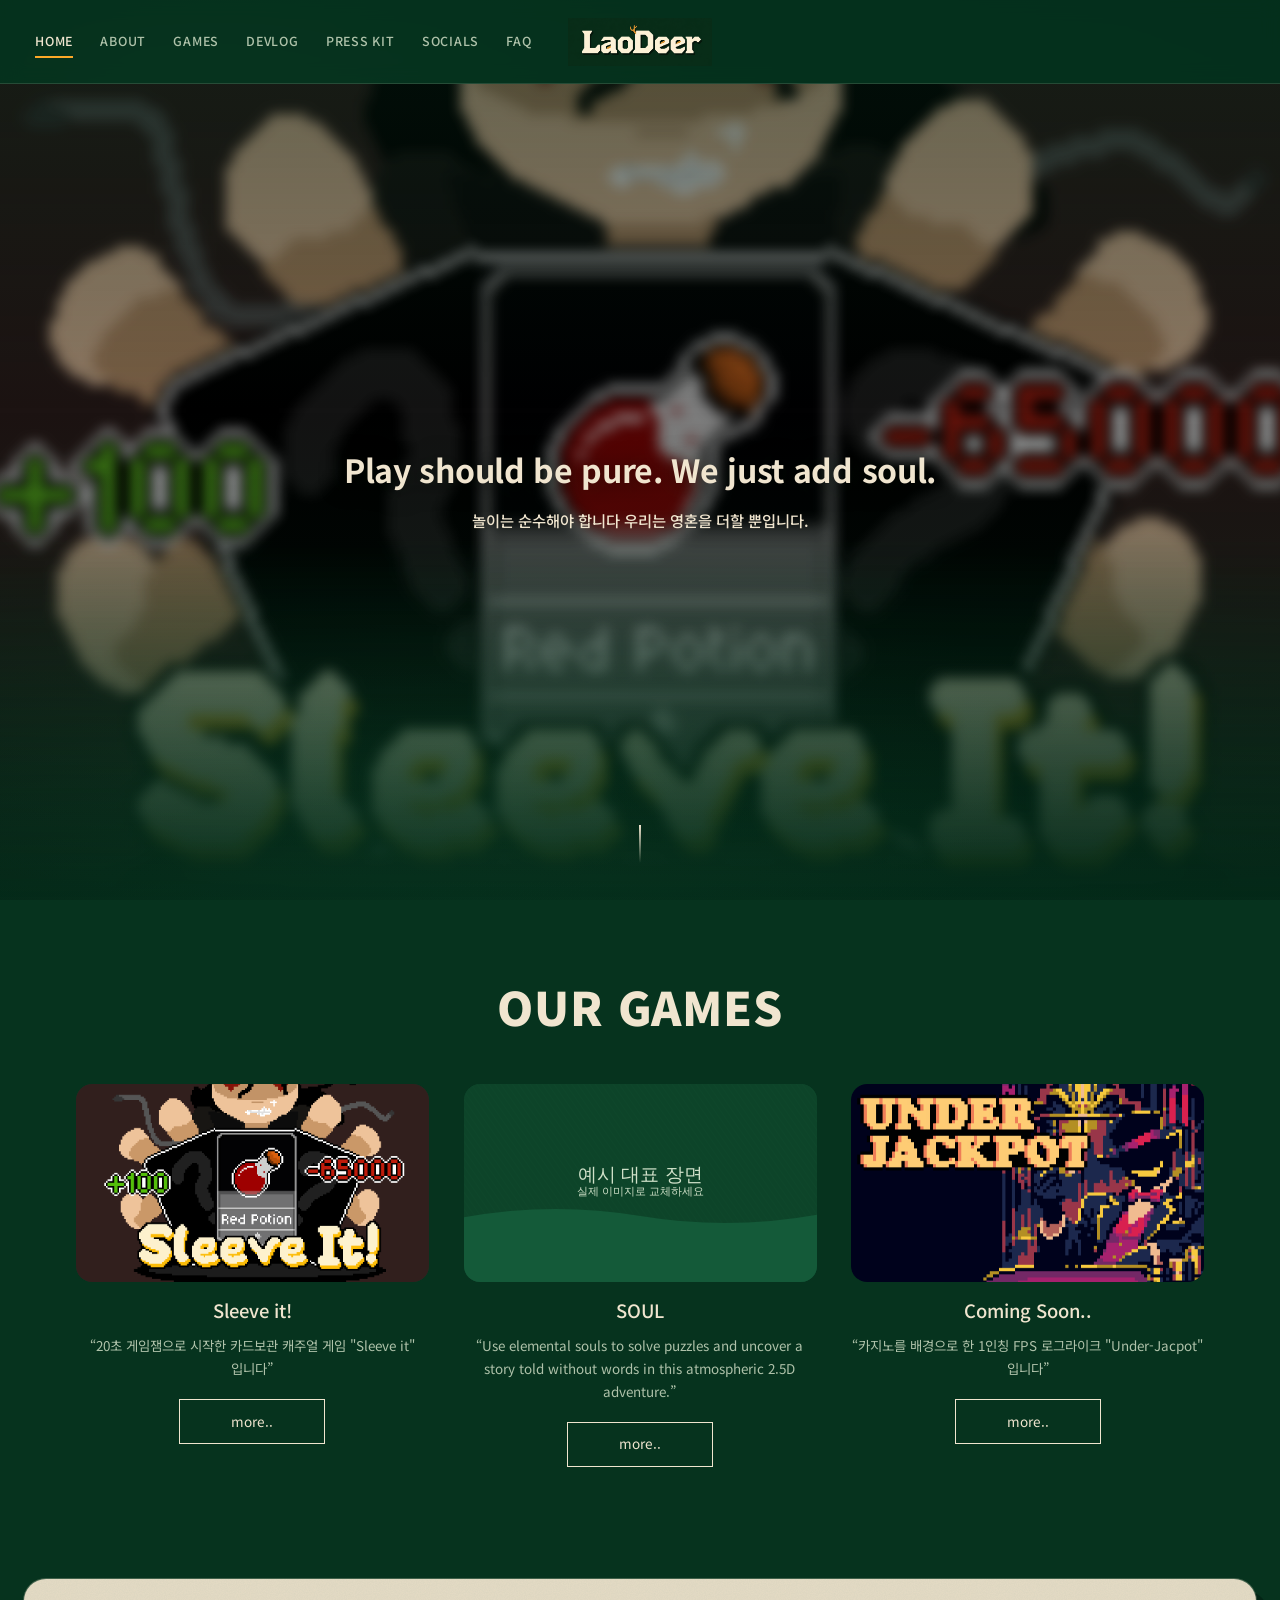
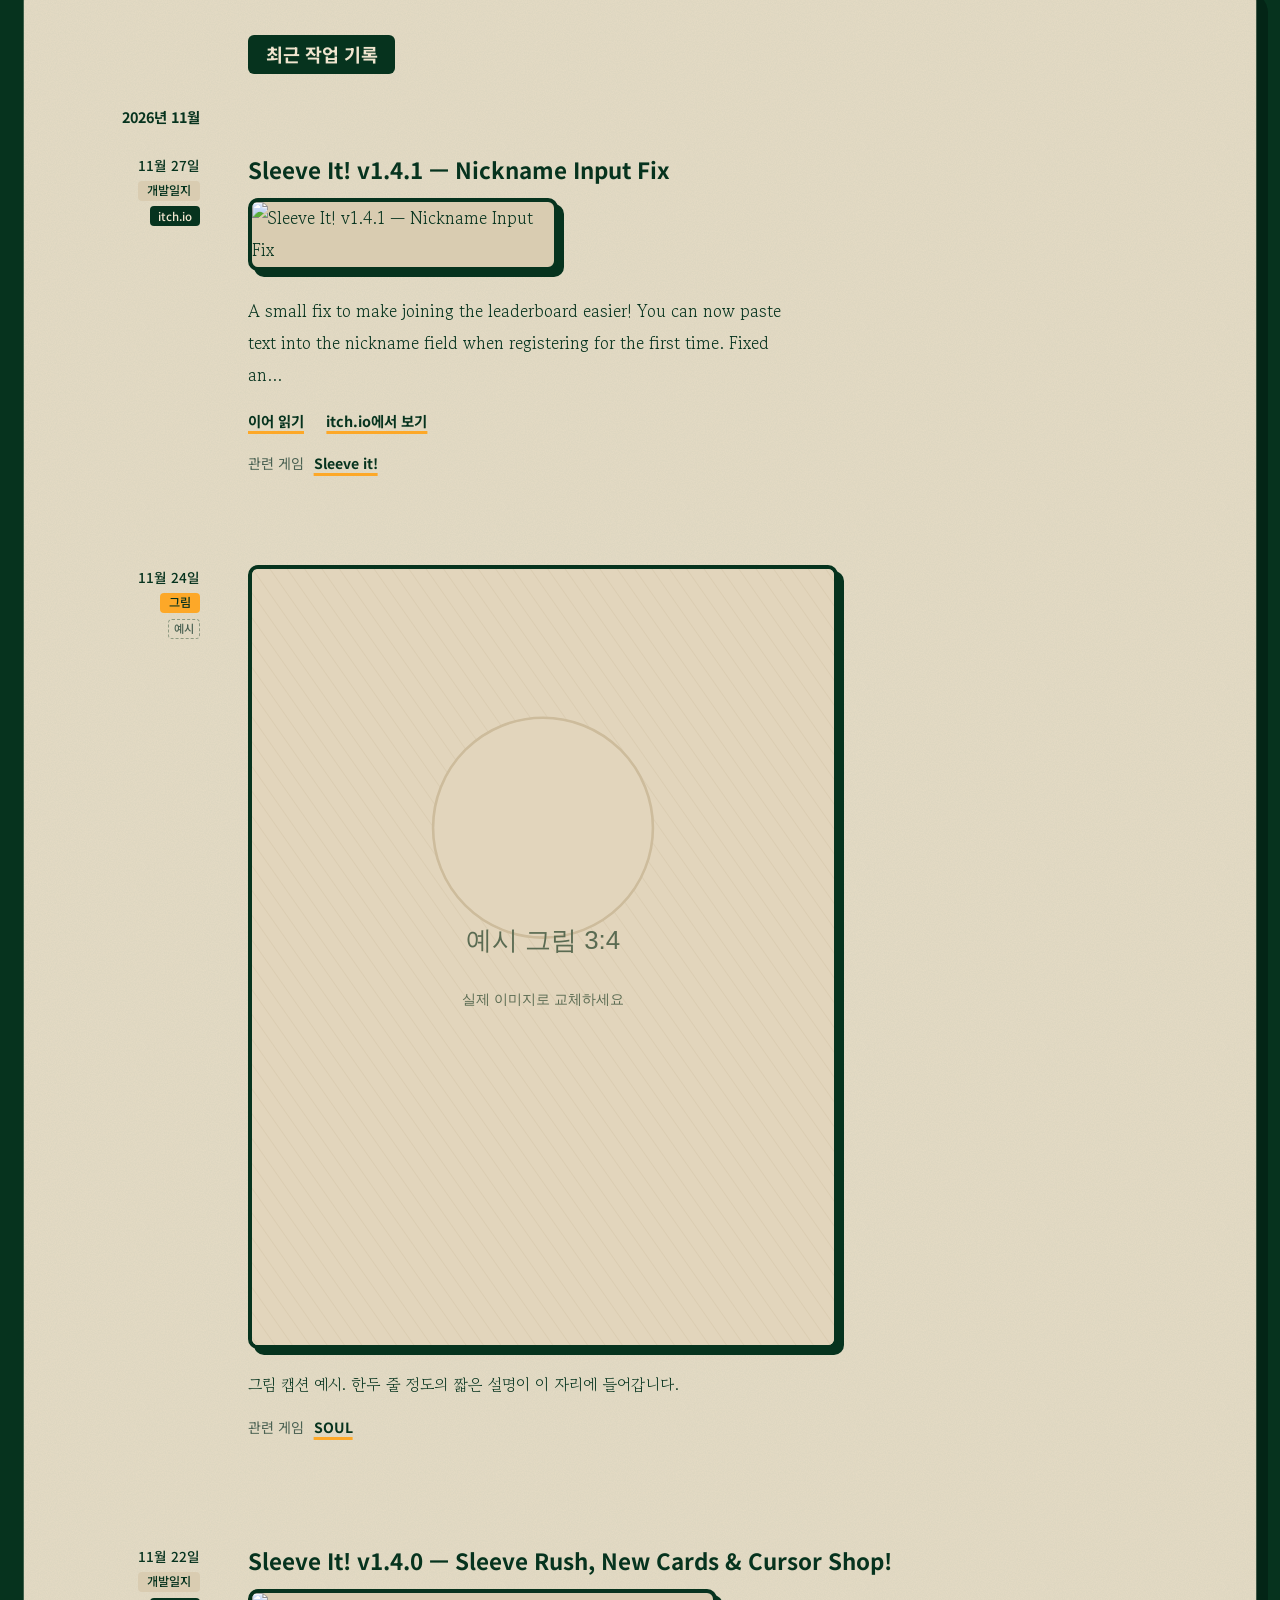
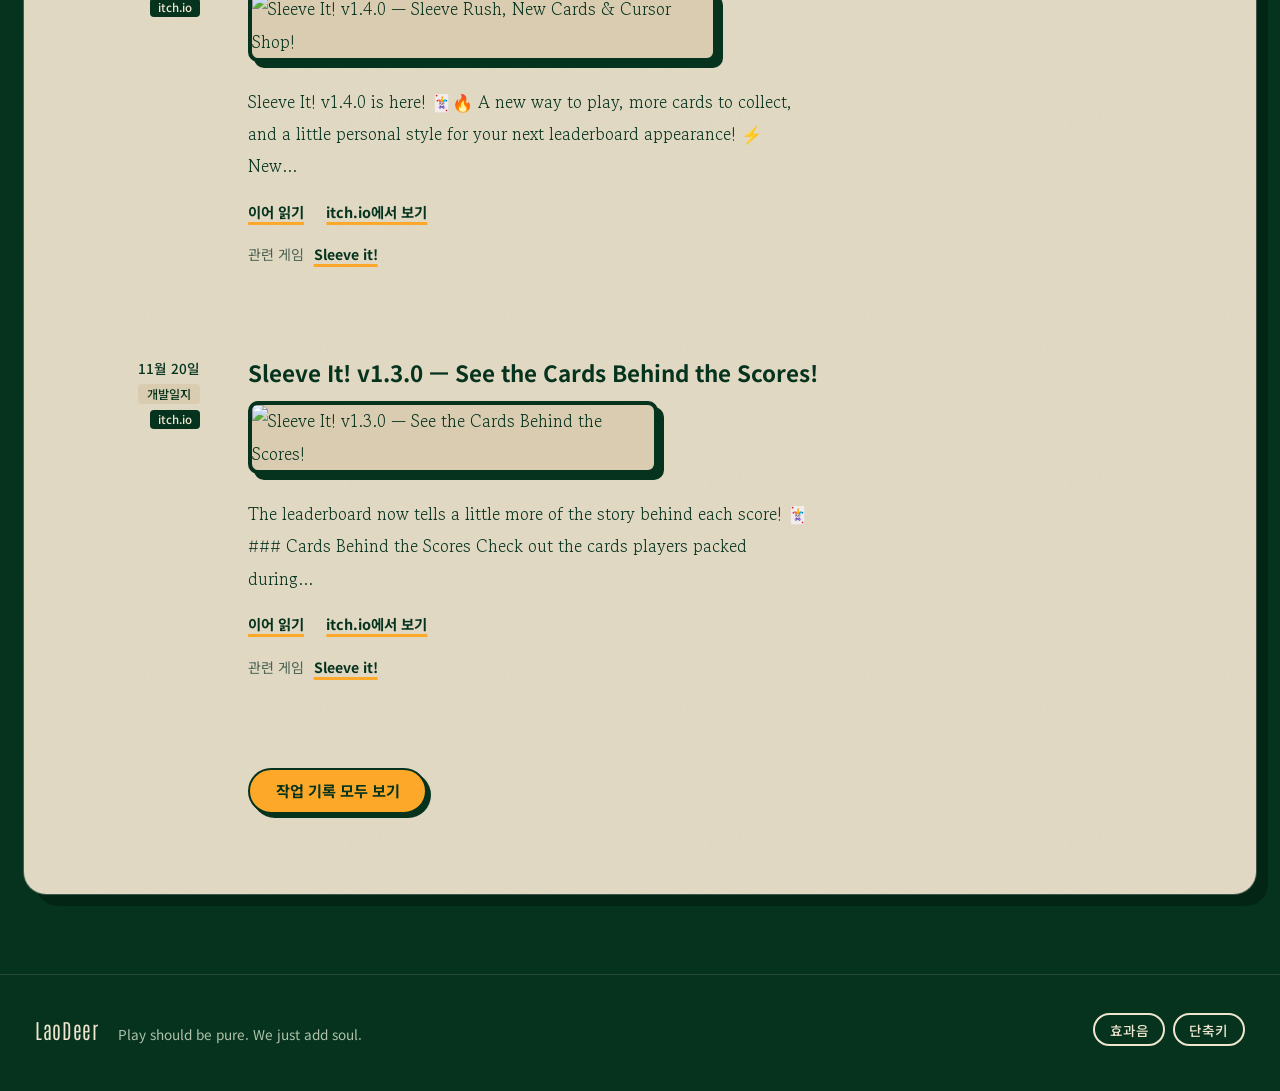
==== commit 2d76e228: "itch.io 개발일지 연동 - tools/sync-itch.mjs: itch 게임별 devlog RSS와 글 페이지에서 본문 전체를 가져와 data/itch.js 로 저장 - G" ====
--- a/index.html
+++ b/index.html
@@ -21,6 +21,7 @@
   <script src="data/studio.js"></script>
   <script src="data/games.js"></script>
   <script src="data/records.js"></script>
+  <script src="data/itch.js"></script>
   <script src="assets/js/site.js"></script>
   <script src="assets/js/fx.js"></script>
 </body>
--- a/assets/css/style.css
+++ b/assets/css/style.css
@@ -12,16 +12,19 @@
   --green: #06331E;
   --green-deep: #032015;  /* 초록을 더 어둡게: 첫 화면 아래쪽 그늘 */
   --amber: #FDA828;
-  --cream: #FEEFD7;
-
-  --cream-deep: #F6DFB8;
+  --cream: #F0E5CF;      /* 팀 크림(#FEEFD7)을 한 톤 낮춘 아이보리 */
+
+  --paper: #E6DBC5;      /* 읽는 부분의 종이 */
+  --paper-hi: #EEE5D3;   /* 종이 위의 칸 (팩트 시트, FAQ 등) */
+  --cream-deep: #D9CCB1;
   --ink: var(--green);
   --ink-soft: #4A6152;
   --ink-faint: #8E9A82;
   --line: rgba(6, 51, 30, .16);
   --on-green: var(--cream);
-  --on-green-soft: #B9C9B4;
-  --on-green-line: rgba(254, 239, 215, .16);
+  --on-green-soft: #AFC2AA;
+  --on-green-line: rgba(240, 229, 207, .14);
+  --noise: url("data:image/svg+xml,%3Csvg xmlns='http://www.w3.org/2000/svg' width='180' height='180'%3E%3Cfilter id='n'%3E%3CfeTurbulence type='fractalNoise' baseFrequency='.9' numOctaves='2' stitchTiles='stitch'/%3E%3CfeColorMatrix values='0 0 0 0 0.02 0 0 0 0 0.2 0 0 0 0 0.12 0 0 0 .06 0'/%3E%3C/filter%3E%3Crect width='100%25' height='100%25' filter='url(%23n)'/%3E%3C/svg%3E");
 
   --display: "Noto Sans KR", "Apple SD Gothic Neo", "Malgun Gothic", sans-serif;
   --serif: "Gowun Batang", "Nanum Myeongjo", serif;
@@ -43,8 +46,14 @@
 
 body {
   margin: 0;
-  background-color: var(--cream);
-  background-image: url("data:image/svg+xml,%3Csvg xmlns='http://www.w3.org/2000/svg' width='180' height='180'%3E%3Cfilter id='n'%3E%3CfeTurbulence type='fractalNoise' baseFrequency='.9' numOctaves='2' stitchTiles='stitch'/%3E%3CfeColorMatrix values='0 0 0 0 0.02 0 0 0 0 0.2 0 0 0 0 0.12 0 0 0 .05 0'/%3E%3C/filter%3E%3Crect width='100%25' height='100%25' filter='url(%23n)'/%3E%3C/svg%3E");
+  background-color: var(--green);
+  background-image:
+    radial-gradient(ellipse 80% 60% at 50% 50%, transparent 40%, rgba(2, 22, 14, .5) 100%),
+    radial-gradient(ellipse 60% 45% at 12% 8%, rgba(46, 125, 82, .38), transparent 70%),
+    radial-gradient(ellipse 50% 40% at 92% 38%, rgba(253, 168, 40, .07), transparent 70%),
+    radial-gradient(ellipse 70% 50% at 30% 85%, rgba(24, 96, 60, .35), transparent 70%);
+  background-repeat: no-repeat;
+  background-attachment: fixed;
   color: var(--ink);
   font-family: var(--serif);
   font-size: 1.0625rem;
@@ -66,7 +75,10 @@
 .skip { position: absolute; left: 1rem; top: -3rem; z-index: 80; background: var(--amber); color: var(--green); padding: .4rem .8rem; font-family: var(--display); }
 .skip:focus { top: 1rem; }
 
-.dark { background: var(--green); color: var(--on-green); }
+.dark { background: transparent; color: var(--on-green); }
+
+.page, .hero-text, .hero-cue, .cards, .big-title, .phead-ko, .statement blockquote, .team, .game,
+.press-key, .press-studio p, .ourgames .empty, footer.site > * { position: relative; z-index: 2; }
 
 /* ---------- 머리: 왼쪽 메뉴, 가운데 로고 ---------- */
 
@@ -78,7 +90,9 @@
   align-items: center;
   height: var(--head-h);
   padding: 0 2.2rem;
-  background: var(--green);
+  background: rgba(6, 51, 30, .82);
+  -webkit-backdrop-filter: blur(10px);
+  backdrop-filter: blur(10px);
   color: var(--on-green);
   border-bottom: 1px solid var(--on-green-line);
 }
@@ -120,12 +134,16 @@
   place-items: center;
   min-height: max(32rem, calc(100svh - var(--head-h)));
   overflow: hidden;
-  background: var(--green);
   color: var(--cream);
   text-align: center;
-  isolation: isolate;
-}
-.hero-bg { position: absolute; inset: -4%; z-index: -2; }
+}
+.hero-bg {
+  position: absolute;
+  inset: -4%;
+  z-index: -2;
+  -webkit-mask-image: linear-gradient(180deg, #000 55%, transparent 96%);
+  mask-image: linear-gradient(180deg, #000 55%, transparent 96%);
+}
 .hero-bg img {
   width: 100%;
   height: 100%;
@@ -139,7 +157,7 @@
   position: absolute;
   inset: 0;
   z-index: -1;
-  background: linear-gradient(180deg, rgba(6, 51, 30, .25) 0%, rgba(6, 51, 30, 0) 40%, var(--green) 100%);
+  background: linear-gradient(180deg, rgba(6, 51, 30, .25) 0%, rgba(6, 51, 30, 0) 40%, rgba(6, 51, 30, .35) 100%);
 }
 .hero-text { padding: 0 1.5rem; max-width: 60rem; }
 .slogan-en {
@@ -262,8 +280,18 @@
 
 /* ---------- 본문 틀 (크림) ---------- */
 
-.page { padding: 0 var(--side) 6rem; }
-.recent { padding-top: 4.5rem; }
+.page {
+  width: min(calc(100% - 3rem), calc(var(--wrap) + 7rem));
+  margin: 0 auto 5rem;
+  padding: 3.5rem 3.5rem 5rem;
+  background-color: var(--paper);
+  background-image: var(--noise);
+  border-radius: 22px;
+  box-shadow: 0 0 0 1px rgba(240, 229, 207, .25), 12px 12px 0 rgba(2, 22, 14, .45);
+  color: var(--ink);
+}
+.phead + .page, .press-head + .page { margin-top: 0; }
+.recent { padding-top: 3.5rem; }
 .recent-more { margin-left: calc(var(--margin) + var(--gap)); }
 .btn {
   display: inline-block;
@@ -416,7 +444,7 @@
 
 /* ---------- 게임 상세 ---------- */
 
-.stage { padding: 2.6rem var(--side) 4.5rem; background: var(--green); color: var(--on-green); }
+.stage { padding: 2.6rem var(--side) 4.5rem; color: var(--on-green); }
 .back { margin: 0 0 1.4rem; font-family: var(--display); font-size: .9rem; }
 .back a { color: var(--on-green-soft); text-decoration: none; }
 .back a::before { content: "‹ "; }
@@ -447,7 +475,7 @@
 .store:hover { background: var(--cream); border-color: var(--cream); }
 .store.ghost { background: transparent; color: var(--cream); border-color: var(--cream); }
 .store.ghost:hover { background: var(--cream); color: var(--green); }
-.game-records { padding-top: 4rem; }
+.game-records { padding-top: 3.5rem; }
 .game-records .filters { margin-top: 0; }
 
 /* ---------- ABOUT ---------- */
@@ -493,7 +521,7 @@
 .member-role { margin-top: .3rem; font-size: .85rem; color: var(--on-green-soft); line-height: 1.5; }
 .member-handle { margin-top: .4rem; font-size: .85rem; color: var(--amber); }
 
-.about { padding-top: 4.5rem; }
+.about { padding-top: 3.5rem; }
 .about-intro, .essay, .pad-hint, .pad { margin-left: calc(var(--margin) + var(--gap)); }
 .about-intro { max-width: var(--text); font-size: 1.2rem; line-height: 1.85; }
 .ex-line { margin-top: .6rem; }
@@ -505,7 +533,7 @@
 .essay-date .ex { margin-left: .8em; }
 
 .pad-hint { max-width: var(--text); color: var(--ink-soft); margin-bottom: 1.2rem; }
-.pad { max-width: 52rem; border: var(--frame) solid var(--green); border-radius: var(--radius); box-shadow: 8px 8px 0 var(--green); overflow: hidden; background: var(--cream); }
+.pad { max-width: 52rem; border: var(--frame) solid var(--green); border-radius: var(--radius); box-shadow: 8px 8px 0 var(--green); overflow: hidden; background: var(--paper-hi); }
 .pad-tools { display: flex; flex-wrap: wrap; justify-content: space-between; gap: .6rem 1.4rem; padding: .7rem .9rem; background: var(--green); }
 .pad-group { display: flex; align-items: center; gap: .45rem; flex-wrap: wrap; }
 .pad canvas { display: block; width: 100%; aspect-ratio: 16 / 9; touch-action: none; cursor: crosshair; }
@@ -527,15 +555,14 @@
   grid-template-columns: minmax(0, 1.4fr) minmax(16rem, 1fr);
   gap: 3rem 4rem;
   padding-top: 4rem;
-  max-width: calc(64rem + 2 * var(--side));
-  margin: 0 auto;
+  width: min(calc(100% - 3rem), 72rem);
 }
 .press-desc h2, .factsheet h2 { margin: 0 0 1rem; font-family: var(--display); font-weight: 900; font-size: 1.4rem; letter-spacing: .02em; }
 .press-desc h3 { margin: 2.4rem 0 1rem; font-family: var(--display); font-weight: 700; font-size: 1.05rem; }
 .press-shots { list-style: none; margin: 0; padding: 0; display: grid; grid-template-columns: repeat(3, 1fr); gap: .8rem; }
 .press-shots .zoom { width: 100%; }
 .press-shots img { width: 100%; aspect-ratio: 1; object-fit: cover; border-radius: 8px; border: 2px solid var(--green); }
-.factsheet { padding: 1.6rem 1.8rem; border: var(--frame) solid var(--green); border-radius: var(--radius); box-shadow: 8px 8px 0 var(--green); align-self: start; background: #FFF6E4; }
+.factsheet { padding: 1.6rem 1.8rem; border: var(--frame) solid var(--green); border-radius: var(--radius); box-shadow: 8px 8px 0 var(--green); align-self: start; background: var(--paper-hi); }
 .factsheet dl { margin: 0; }
 .factsheet dl div { padding: .65rem 0; border-top: 1px solid var(--line); }
 .factsheet dl div:first-child { border-top: 0; padding-top: 0; }
@@ -556,7 +583,7 @@
   padding: 1.3rem 1.6rem;
   border: var(--frame) solid var(--green);
   border-radius: var(--radius);
-  background: #FFF6E4;
+  background: var(--paper-hi);
   box-shadow: 6px 6px 0 var(--green);
   text-decoration: none;
   font-family: var(--display);
@@ -571,7 +598,7 @@
 /* ---------- FAQ ---------- */
 
 .faq { max-width: 46rem; margin: 4rem auto 0; display: grid; gap: .9rem; }
-.qa { border: var(--frame) solid var(--green); border-radius: var(--radius); background: #FFF6E4; overflow: hidden; }
+.qa { border: var(--frame) solid var(--green); border-radius: var(--radius); background: var(--paper-hi); overflow: hidden; }
 .qa summary {
   display: flex;
   align-items: center;
@@ -602,7 +629,6 @@
   justify-content: space-between;
   gap: 1rem 2rem;
   padding: 2.2rem 2.2rem 2.6rem;
-  background: var(--green);
   color: var(--on-green-soft);
   border-top: 1px solid var(--on-green-line);
   font-family: var(--display);
@@ -684,7 +710,7 @@
 
 /* ---------- 단축키 도움말 ---------- */
 
-.help { width: min(26rem, calc(100vw - 2rem)); padding: 1.6rem 1.8rem; border: var(--frame) solid var(--green); border-radius: var(--radius); background: var(--cream); color: var(--green); box-shadow: 8px 8px 0 var(--amber); }
+.help { width: min(26rem, calc(100vw - 2rem)); padding: 1.6rem 1.8rem; border: var(--frame) solid var(--green); border-radius: var(--radius); background: var(--paper); color: var(--green); box-shadow: 8px 8px 0 var(--amber); }
 .help::backdrop { background: rgba(6, 51, 30, .55); }
 .help h2 { margin: 0 0 1rem; font-family: var(--display); font-weight: 900; font-size: 1.4rem; }
 .help dl { margin: 0 0 1.3rem; }
@@ -766,9 +792,11 @@
   .big-title { margin-bottom: 2.2rem; }
   .phead { padding: 3rem 1rem 2.6rem; }
 
+  .page { width: calc(100% - 1.25rem); padding: 2rem 1.1rem 3rem; border-radius: 16px; margin-bottom: 3rem; box-shadow: 0 0 0 1px rgba(240, 229, 207, .25), 6px 6px 0 rgba(2, 22, 14, .45); }
+  .press-cols { width: calc(100% - 1.25rem); }
   .filters, .empty, .band, .recent-more, .about-intro, .essay, .pad-hint, .pad { margin-left: 0; }
-  .filters { margin-top: 2rem; margin-bottom: 2.2rem; }
-  .recent { padding-top: 3rem; }
+  .filters { margin-top: 1.2rem; margin-bottom: 2.2rem; }
+  .recent, .about, .game-records { padding-top: 2rem; }
 
   .month { width: auto; text-align: left; margin-bottom: 1rem; }
   .month:not(:first-child) { margin-top: 1rem; }
@@ -812,3 +840,27 @@
 @media (prefers-reduced-motion: reduce) {
   *, *::before, *::after { transition: none !important; animation: none !important; }
 }
+
+/* 종이 첫머리의 분류 버튼은 위 여백을 겹치지 않게 */
+.page > .filters:first-child { margin-top: 0; }
+.page > .faq, .page > .socials { margin-top: 0; }
+
+/* ---------- itch.io 에서 가져온 개발일지 ---------- */
+
+.meta .src-itch { padding: .1rem .5rem; border-radius: 4px; background: var(--green); color: var(--cream); font-size: .72rem; }
+.itch-actions { display: flex; flex-wrap: wrap; align-items: center; gap: .6rem 1.4rem; margin-top: .4rem; }
+.itch-link { font-family: var(--display); font-weight: 700; font-size: .9rem; }
+.post-html { margin: .2rem 0 1.4rem; }
+.post-html h1, .post-html h2 { margin: 1.8rem 0 .6rem; font-family: var(--display); font-size: 1.2rem; font-weight: 700; line-height: 1.45; }
+.post-html h3, .post-html h4, .post-html h5, .post-html h6 { margin: 1.3rem 0 .5rem; font-family: var(--display); font-size: 1rem; font-weight: 700; line-height: 1.5; }
+.post-html > :first-child { margin-top: 0; }
+.post-html figure { margin: 0; }
+.post-html .zoom { margin: .8rem 0 1rem; }
+.post-html img { max-width: calc(100% - 5px); height: auto; border: 3px solid var(--green); border-radius: 8px; box-shadow: 5px 5px 0 var(--green); background: var(--paper-hi); }
+.post-html ul, .post-html ol { padding-left: 1.3rem; }
+.post-html blockquote { margin: 1rem 0; padding-left: 1rem; border-left: 4px solid var(--amber); }
+.post-html a { font-weight: 700; }
+.post-html details { margin: 1rem 0; padding: .5rem .9rem; border: 2px solid var(--green); border-radius: 8px; background: var(--paper-hi); }
+.post-html summary { font-family: var(--display); font-weight: 700; cursor: pointer; }
+.post-html .spoiler { padding: 0 .2rem; border-radius: 4px; background: var(--green); color: transparent; cursor: pointer; transition: color .2s; }
+.post-html .spoiler:hover, .post-html .spoiler:focus { color: var(--cream); }
